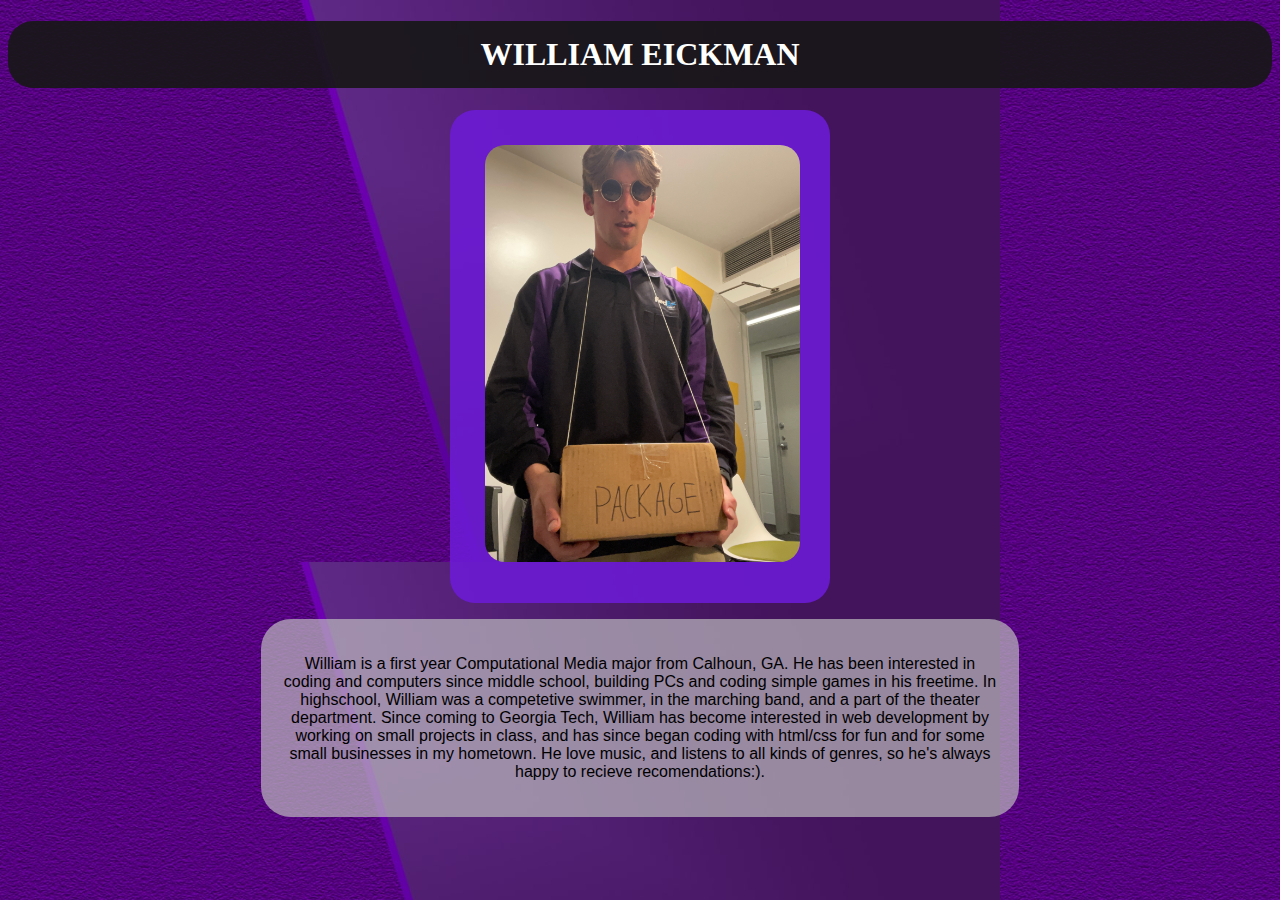
==== index.html @ 2f94de15 "Add files via upload" ====
<!DOCTYPE html>
<html>
    <head>
        <link rel="stylesheet" href="style.css">
    </head>
    <body>
        <h1>WILLIAM EICKMAN</h1>
        <div class="wrapper">
            <div class="one">
                <img class="img" src="IMG_5442.JPG">
            </div>
            <div class="two">
                <p class="bio">William is a first year Computational Media major from Calhoun, GA. He has been interested in coding and computers since middle school, building PCs and coding simple games in his freetime. In highschool, William was a competetive swimmer, in the marching band, and a part of the theater department. Since coming to Georgia Tech, William has become interested in web development by working on small projects in class, and has since began coding with html/css for fun and for some small businesses in my hometown. He love music, and listens to all kinds of genres, so he's always happy to recieve recomendations:). </p>
            </div>
        </div>
    </body>
</html>
---- style.css ----
body{
    background-image: url(images.png);
 }
 .wrapper{
    display: grid; 
    animation: cardEntrance 700ms ease-out;
    animation-fill-mode: backwards;
    size-adjust: fit-content;
    grid-template-areas: 
    "a"
    "b";
    grid-template-rows: 20%,auto;
    grid-template-columns: auto;
    gap:1rem;
}
h1{
    animation: cardEntrance 700ms ease-out;
    animation-fill-mode: backwards;
    text-align: center;
    color: white;
    background-color: rgba(23, 23, 23, 0.915);
    border-radius: 25px;
    padding: 15px;
}
@keyframes cardEntrance{
    from{
        opacity:0;
        transform:scale(0.3);
    }
    to{
       opacity: 1;
       transform:scale(1);
       filter: hue-rotate(0deg);
    }
}
.one{
    grid-area: a;
    size-adjust: fit-content;
    align-items: center;
    margin-left: 35%;
    margin-right: 35%;
    border-radius: 25px;
    padding: 15px;
    align-items: center;
    background-color: rgba(108, 27, 213, 0.888);
}
.two{
    animation-delay: 100ms;
    margin-left: 20%;
    margin-right: 20%;
    grid-area: b;
    background-color: rgba(191, 191, 191, 0.678);
    border-radius: 30px;
    padding: 20px;
}
p{
    text-align: center;
    font-size: 40;
    font-family:'Trebuchet MS', 'Lucida Sans Unicode', 'Lucida Grande', 'Lucida Sans', Arial, sans-serif
}
.img{
    border-radius: 40px;
    padding: 20px;
    width:90%;
    height: 90%;
    position: relative;
}
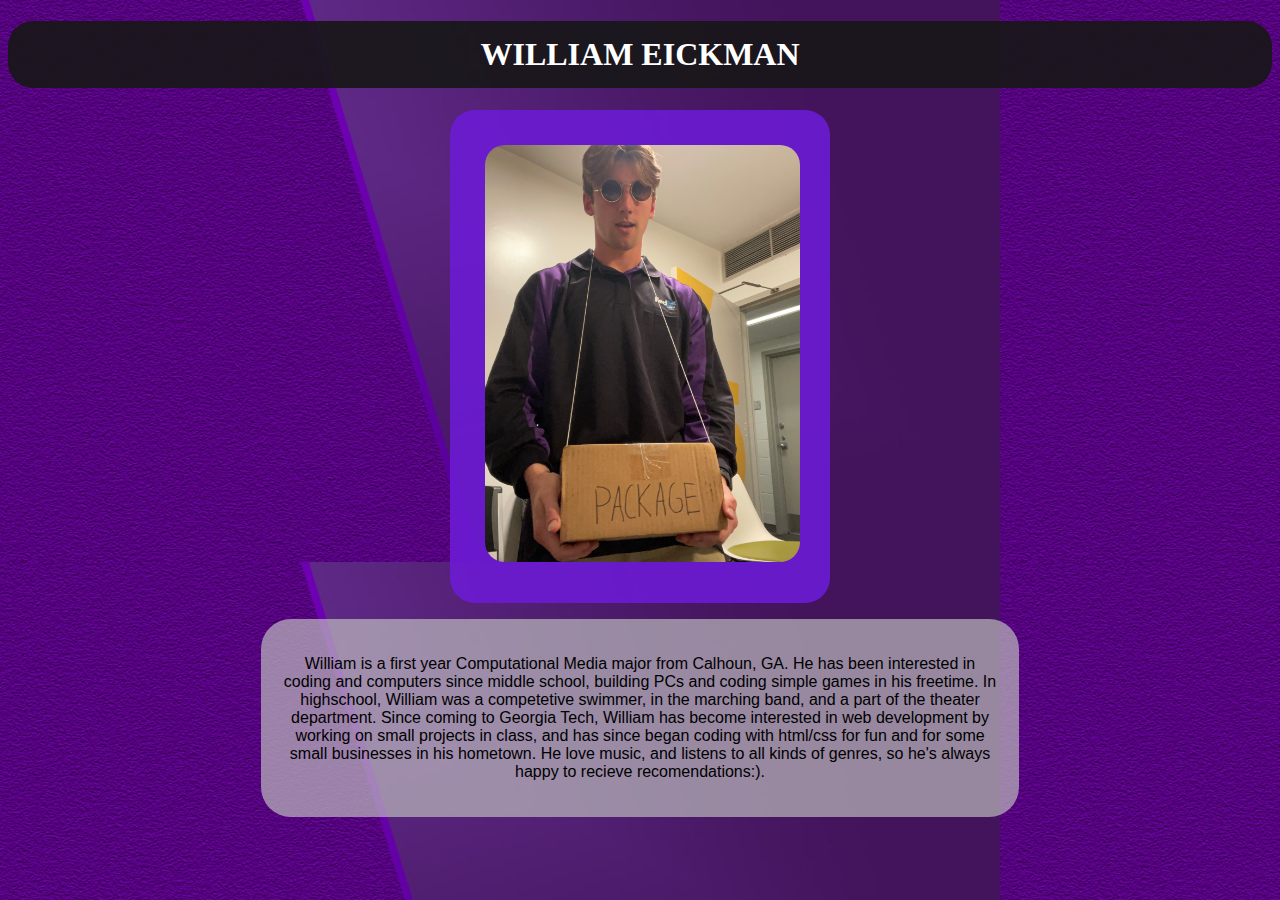
==== commit f4c1fc33: "Update index.html" ====
--- a/index.html
+++ b/index.html
@@ -10,8 +10,8 @@
                 <img class="img" src="IMG_5442.JPG">
             </div>
             <div class="two">
-                <p class="bio">William is a first year Computational Media major from Calhoun, GA. He has been interested in coding and computers since middle school, building PCs and coding simple games in his freetime. In highschool, William was a competetive swimmer, in the marching band, and a part of the theater department. Since coming to Georgia Tech, William has become interested in web development by working on small projects in class, and has since began coding with html/css for fun and for some small businesses in my hometown. He love music, and listens to all kinds of genres, so he's always happy to recieve recomendations:). </p>
+                <p class="bio">William is a first year Computational Media major from Calhoun, GA. He has been interested in coding and computers since middle school, building PCs and coding simple games in his freetime. In highschool, William was a competetive swimmer, in the marching band, and a part of the theater department. Since coming to Georgia Tech, William has become interested in web development by working on small projects in class, and has since began coding with html/css for fun and for some small businesses in his hometown. He love music, and listens to all kinds of genres, so he's always happy to recieve recomendations:). </p>
             </div>
         </div>
     </body>
-</html>+</html>
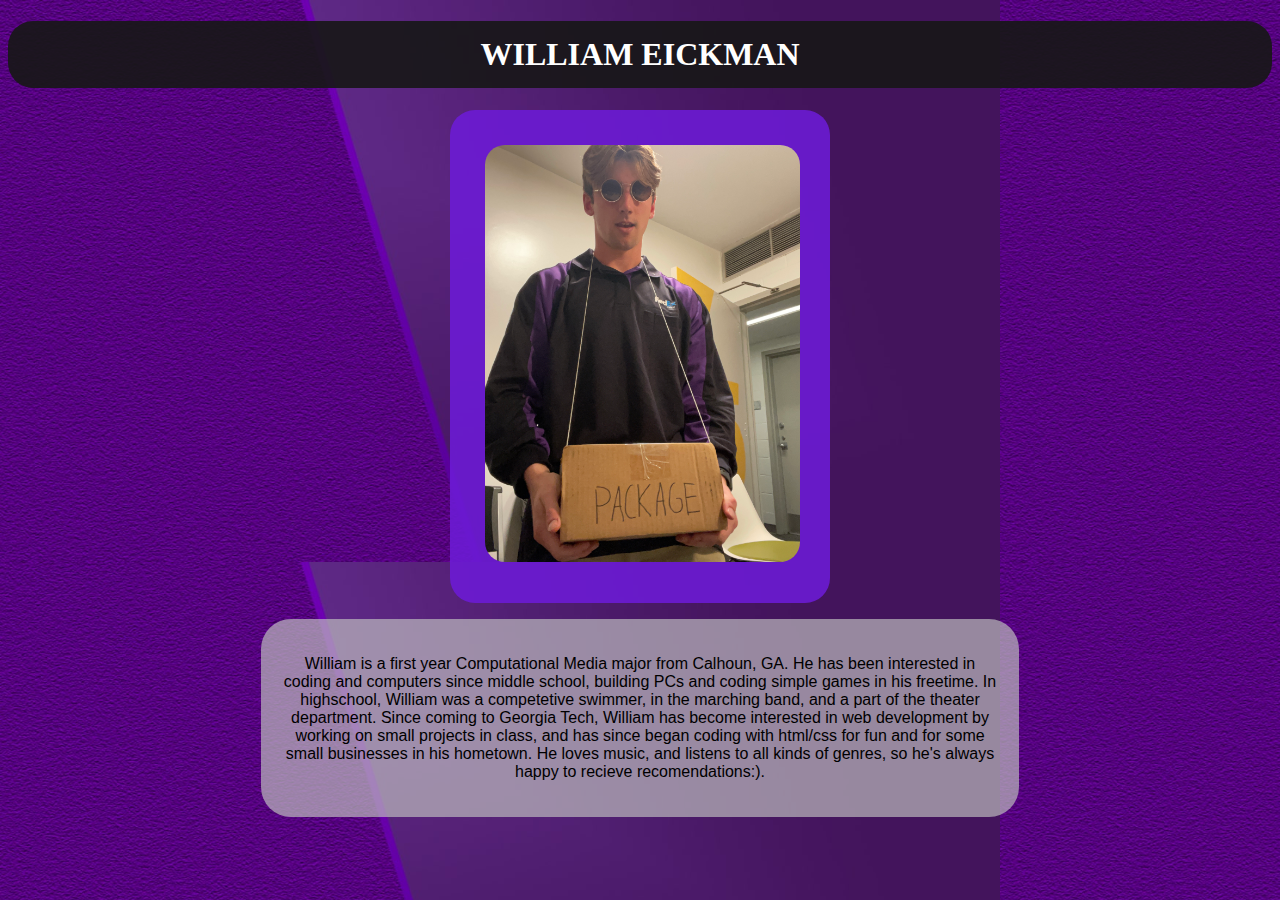
==== commit e157a1cc: "Update index.html" ====
--- a/index.html
+++ b/index.html
@@ -10,7 +10,7 @@
                 <img class="img" src="IMG_5442.JPG">
             </div>
             <div class="two">
-                <p class="bio">William is a first year Computational Media major from Calhoun, GA. He has been interested in coding and computers since middle school, building PCs and coding simple games in his freetime. In highschool, William was a competetive swimmer, in the marching band, and a part of the theater department. Since coming to Georgia Tech, William has become interested in web development by working on small projects in class, and has since began coding with html/css for fun and for some small businesses in his hometown. He love music, and listens to all kinds of genres, so he's always happy to recieve recomendations:). </p>
+                <p class="bio">William is a first year Computational Media major from Calhoun, GA. He has been interested in coding and computers since middle school, building PCs and coding simple games in his freetime. In highschool, William was a competetive swimmer, in the marching band, and a part of the theater department. Since coming to Georgia Tech, William has become interested in web development by working on small projects in class, and has since began coding with html/css for fun and for some small businesses in his hometown. He loves music, and listens to all kinds of genres, so he's always happy to recieve recomendations:). </p>
             </div>
         </div>
     </body>
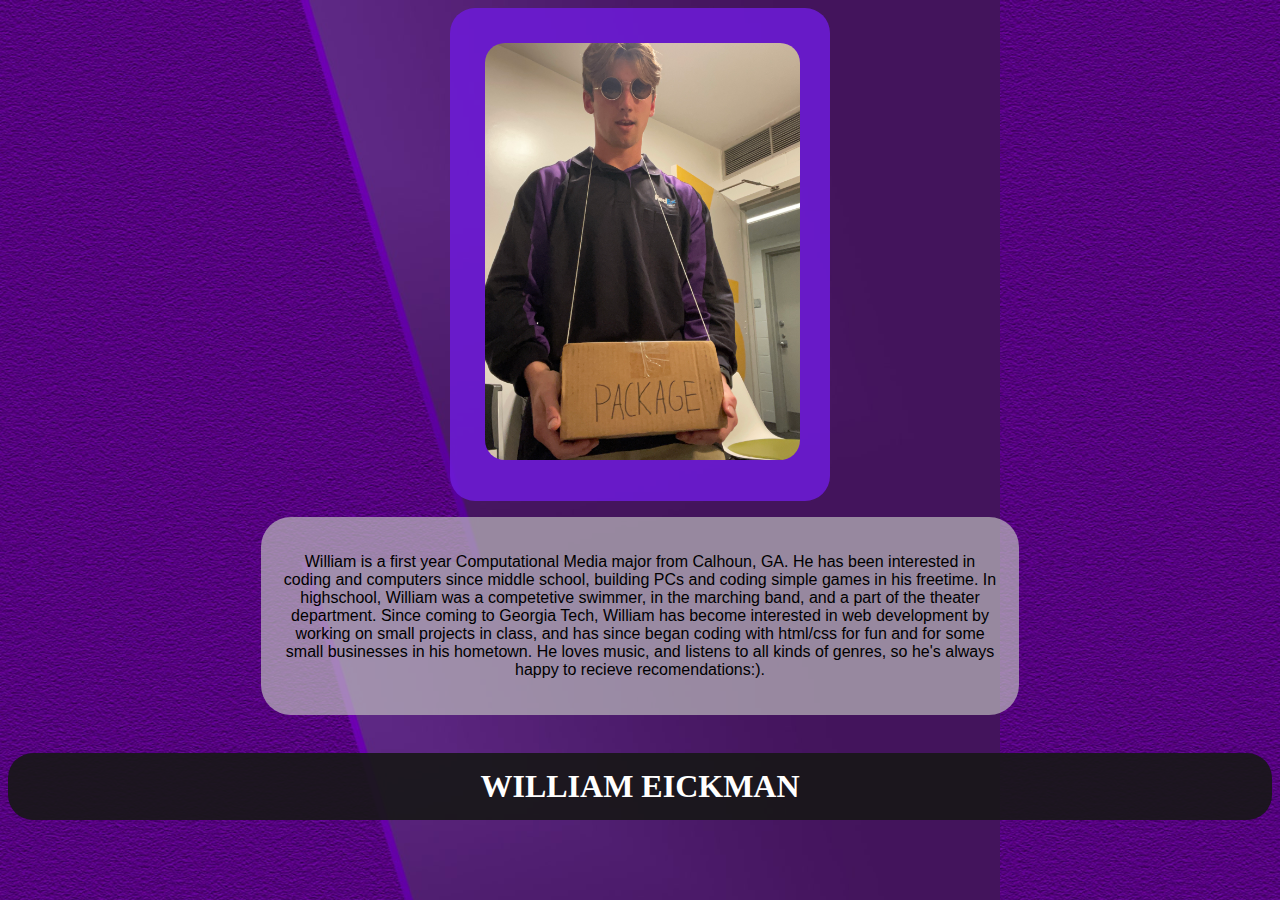
==== commit fbfc7d35: "Update index.html" ====
--- a/index.html
+++ b/index.html
@@ -4,8 +4,8 @@
         <link rel="stylesheet" href="style.css">
     </head>
     <body>
-        <h1>WILLIAM EICKMAN</h1>
         <div class="wrapper">
+            <h1>WILLIAM EICKMAN</h1>
             <div class="one">
                 <img class="img" src="IMG_5442.JPG">
             </div>
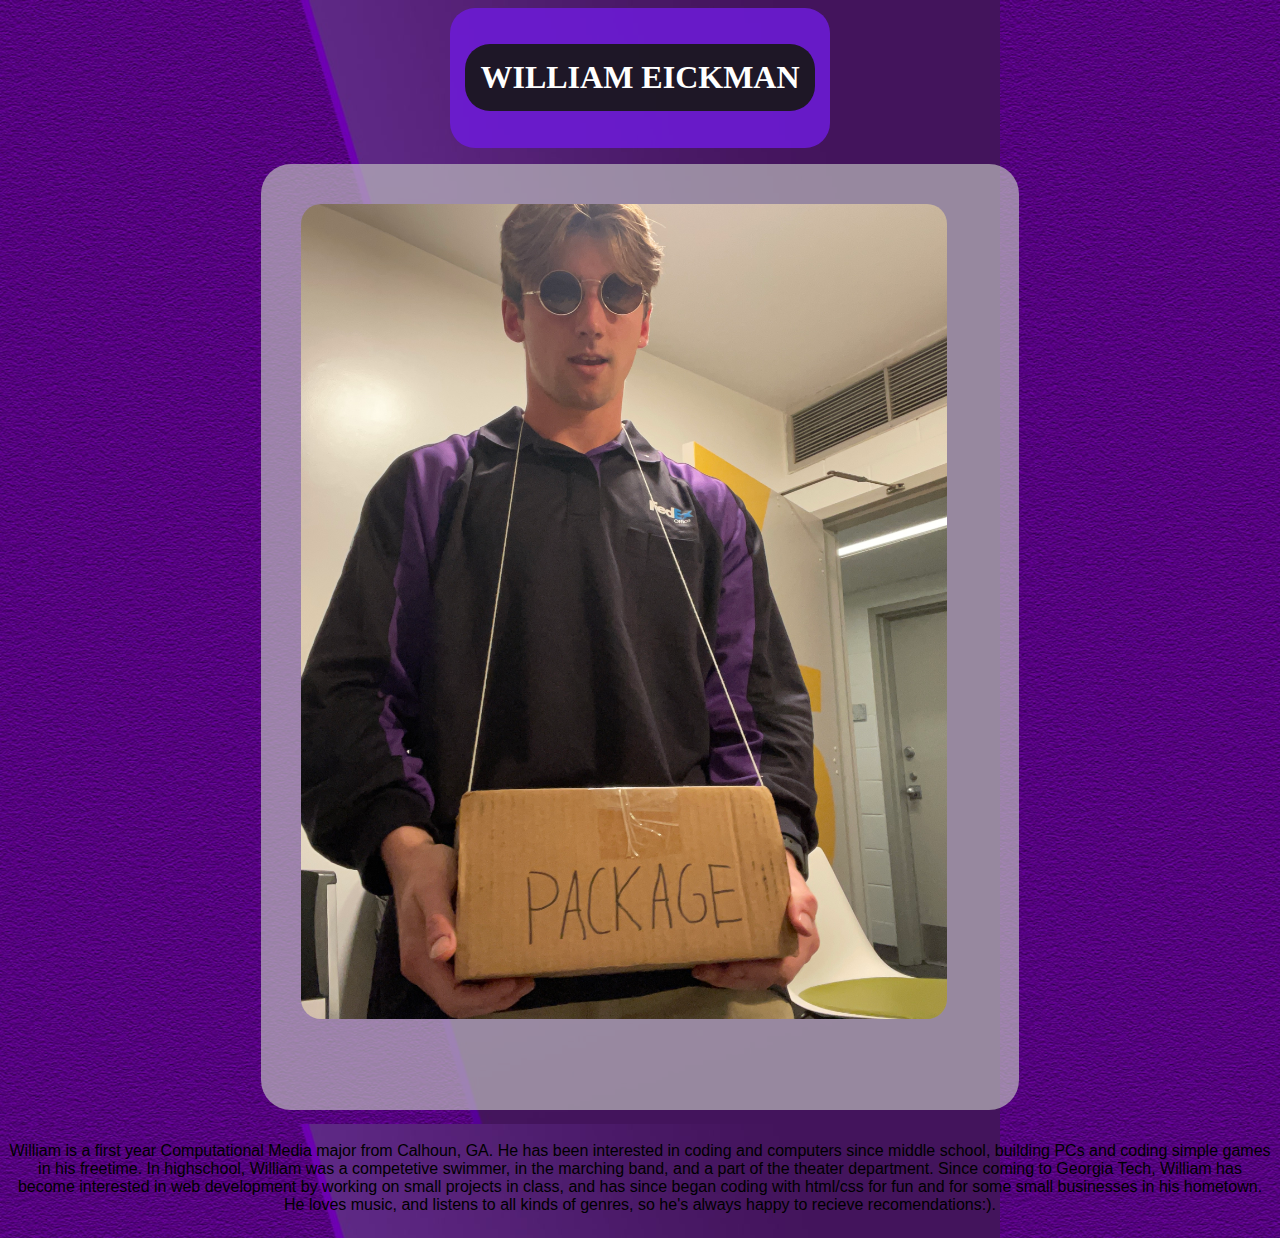
==== commit 56d716c3: "Update index.html" ====
--- a/index.html
+++ b/index.html
@@ -5,11 +5,13 @@
     </head>
     <body>
         <div class="wrapper">
-            <h1>WILLIAM EICKMAN</h1>
             <div class="one">
+                <h1>WILLIAM EICKMAN</h1>
+            </div>
+            <div class="two">
                 <img class="img" src="IMG_5442.JPG">
             </div>
-            <div class="two">
+            <div class="three">
                 <p class="bio">William is a first year Computational Media major from Calhoun, GA. He has been interested in coding and computers since middle school, building PCs and coding simple games in his freetime. In highschool, William was a competetive swimmer, in the marching band, and a part of the theater department. Since coming to Georgia Tech, William has become interested in web development by working on small projects in class, and has since began coding with html/css for fun and for some small businesses in his hometown. He loves music, and listens to all kinds of genres, so he's always happy to recieve recomendations:). </p>
             </div>
         </div>
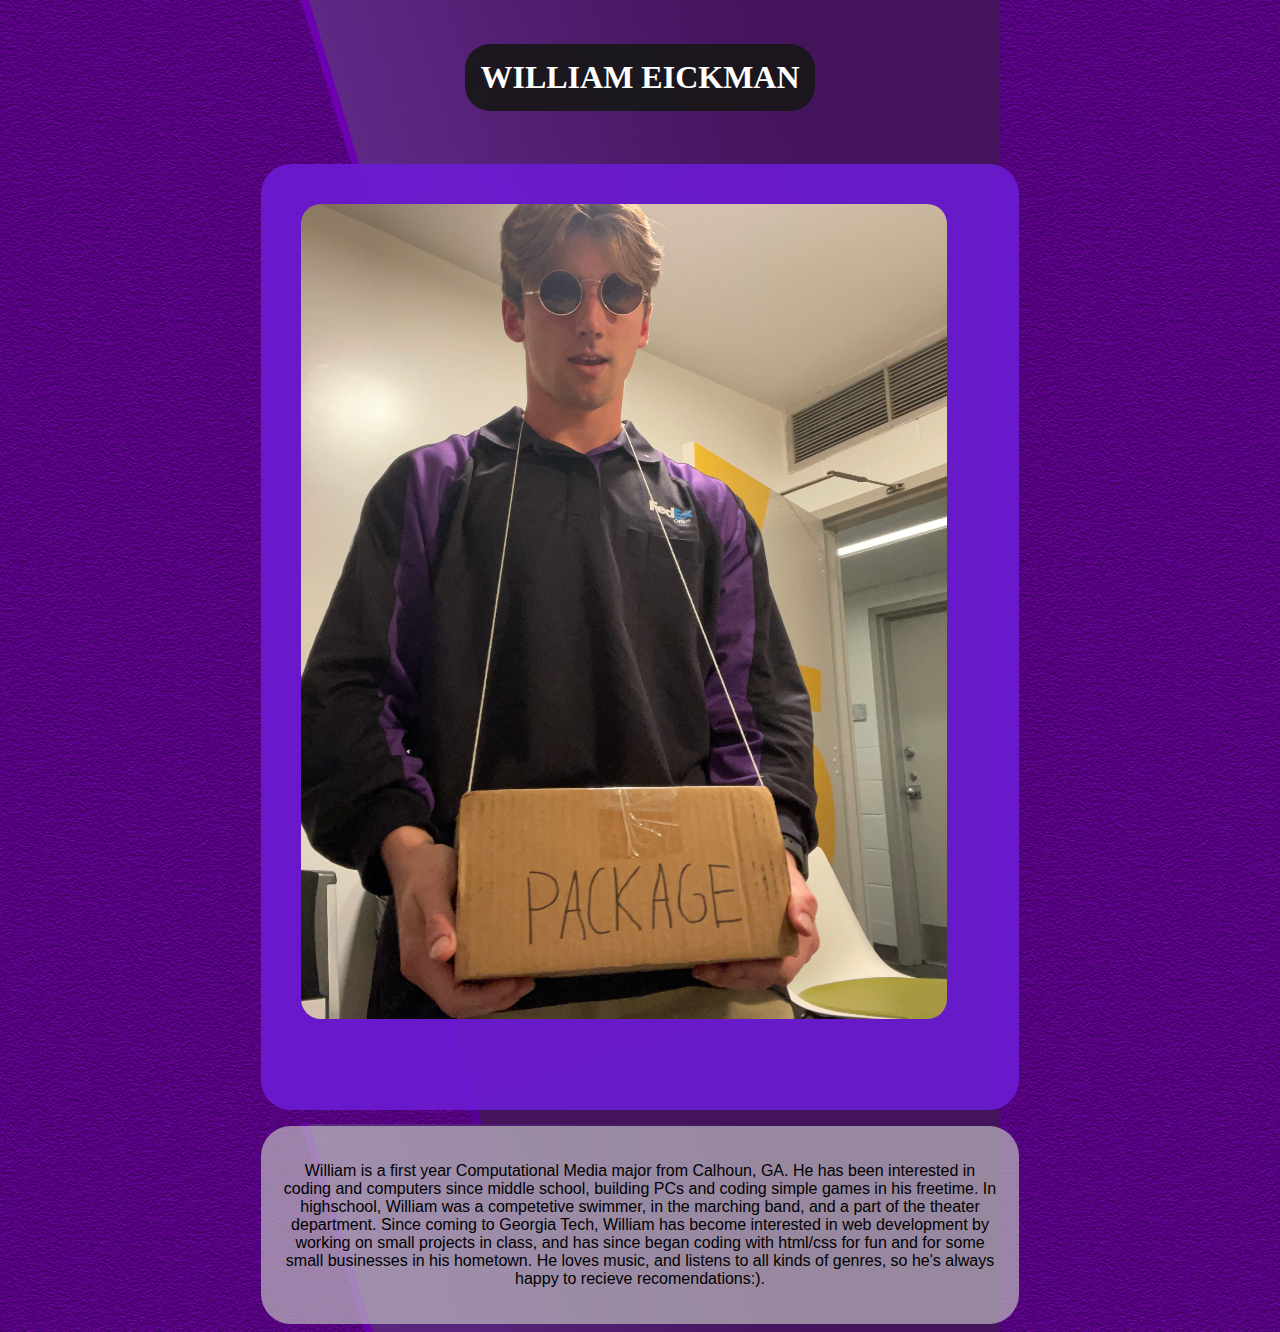
==== commit 541ad149: "Add files via upload" ====
--- a/index.html
+++ b/index.html
@@ -16,4 +16,4 @@
             </div>
         </div>
     </body>
-</html>
+</html>--- a/style.css
+++ b/style.css
@@ -1,4 +1,5 @@
 
+ 
  body{
     background-image: url(images.png);
  }
@@ -9,8 +10,9 @@
     size-adjust: fit-content;
     grid-template-areas: 
     "a"
-    "b";
-    grid-template-rows: 20%,auto;
+    "b"
+    "c";
+    grid-template-rows: 20%,20%,auto;
     grid-template-columns: auto;
     gap:1rem;
 }
@@ -43,13 +45,22 @@
     border-radius: 25px;
     padding: 15px;
     align-items: center;
-    background-color: rgba(108, 27, 213, 0.888);
 }
 .two{
     animation-delay: 100ms;
+    size-adjust: fit-content;
     margin-left: 20%;
     margin-right: 20%;
     grid-area: b;
+    background-color: rgba(108, 27, 213, 0.888);
+    border-radius: 30px;
+    padding: 20px;
+}
+.three{
+  animation-delay: 100ms;
+    margin-left: 20%;
+    margin-right: 20%;
+    grid-area: c;
     background-color: rgba(191, 191, 191, 0.678);
     border-radius: 30px;
     padding: 20px;
